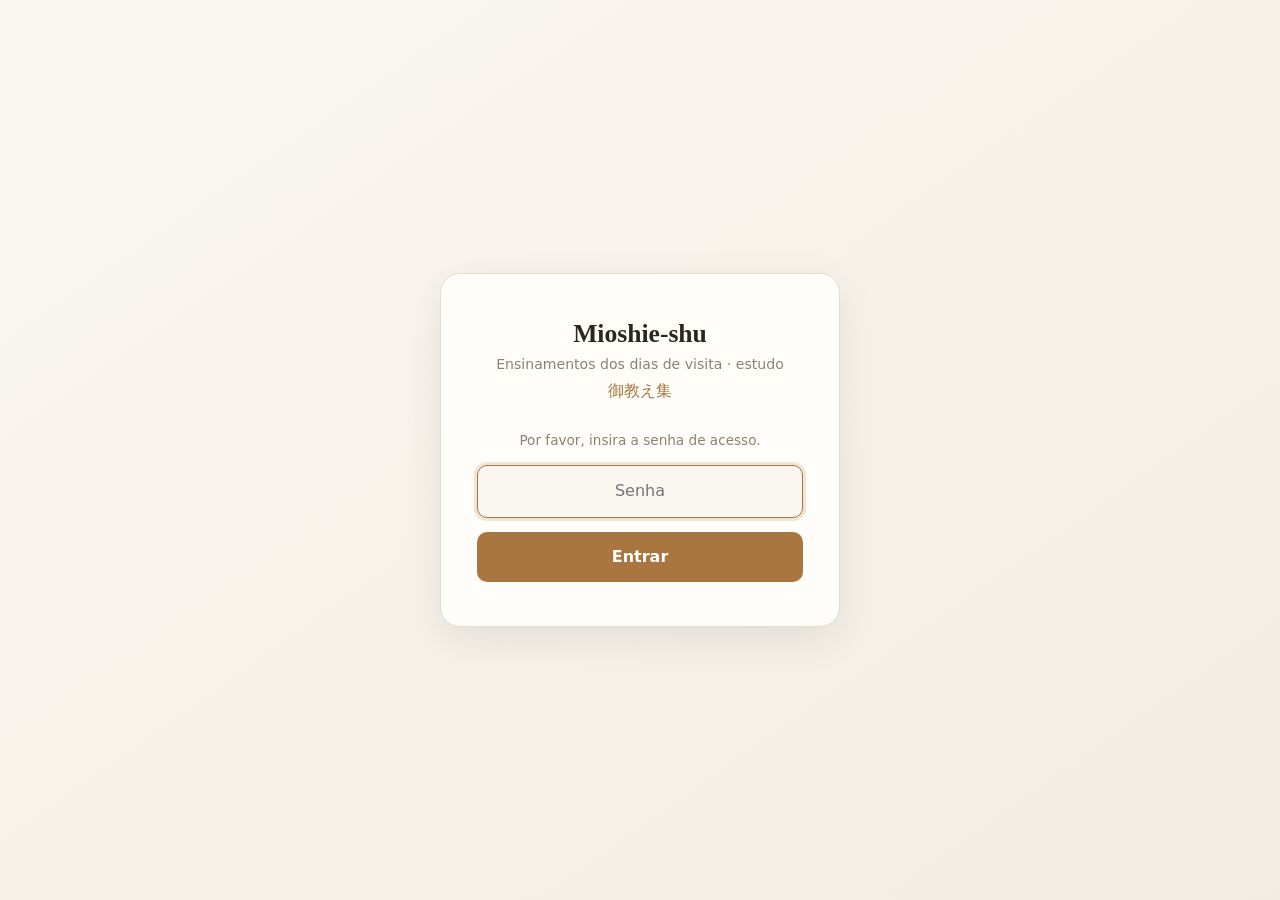
==== index.html @ a9a185d0 "Site de estudo do Mioshie-shu (1951–1954) Os 33 volumes organizados para leitura em sequência, por a" ====
<!doctype html>
<html lang="pt-BR">
<head>
<meta charset="utf-8">
<script>try{if(sessionStorage.getItem('mioshie_shu_auth')!=='925933144f0b01b062954b29d2dc665c63d5e15083d31d30e35536859bc1f787')location.replace('login.html?redirect='+encodeURIComponent(location.pathname.split('/').pop()+location.search+location.hash))}catch(e){location.replace('login.html')}</script>
<meta name="viewport" content="width=device-width, initial-scale=1">
<title>Mioshie-shu · Estudo</title>
<meta name="description" content="Ensinamentos dos dias de visita (Mioshie-shu, 1951–1954) organizados para estudo: em sequência, por assunto, por tipo e por palavra.">
<link rel="stylesheet" href="css/style.css">
</head>
<body>
<main>
  <section class="hero">
    <h1>Mioshie-shu · os ensinamentos dos dias de visita</h1>
    <p>Registros das palestras de Meishu-sama de 1951 a 1954, reunidos em 33 volumes. O original traz só a data de cada registro; aqui o mesmo texto pode ser lido na ordem original ou reunido por assunto, por tipo de ensinamento e por palavra.</p>
    <div class="numeros" id="numeros"></div>
  </section>

  <div class="modos">
    <a class="modo" href="leitura.html"><div class="ico">📜</div><h3>Em sequência</h3><p>Volume por volume, dia a dia, na ordem original do Zenshu.</p></a>
    <a class="modo" href="explorar.html"><div class="ico">🔎</div><h3>Explorar e buscar</h3><p>Filtre por assunto, tipo, data e volume, ou busque qualquer palavra.</p></a>
    <a class="modo" href="macro.html"><div class="ico">▦</div><h3>Visão macro</h3><p>Onde cada assunto aparece ao longo dos meses: o mapa de todo o material.</p></a>
    <a class="modo" href="artigos.html"><div class="ico">📰</div><h3>Artigos lidos</h3><p>Os ensaios lidos nos dias de visita e todos os dias em que foram comentados.</p></a>
  </div>

  <h2>Por assunto</h2>
  <div id="temas"></div>

  <h2>Por tipo de ensinamento</h2>
  <div class="formatos-grid" id="formatos"></div>

  <h2>Outras formas de entrar</h2>
  <div class="modos">
    <a class="modo" href="calendario.html"><h3>Calendário</h3><p>Todos os dias registrados, de agosto de 1951 a abril de 1954.</p></a>
    <a class="modo" href="glossario.html"><h3>Glossário</h3><p>Termos como Johrei, Shinsenkyo e Izunome, com os trechos onde aparecem.</p></a>
  </div>
</main>
<footer class="rodape-site">Títulos de cada trecho (§) são editoriais, criados na tradução; o original registra apenas a data.</footer>
<script src="js/common.js"></script>
<script>
MS.cabecalho('index.html');
MS.index().then(idx => {
  const dias = new Set(idx.trechos.map(t => t.d)).size;
  const lidos = idx.artigos.filter(a => a.lidos.length).length;
  document.getElementById('numeros').innerHTML = [
    [idx.trechos.length.toLocaleString('pt-BR'), 'trechos'], [dias, 'dias de visita'], [33, 'volumes'], [lidos, 'artigos lidos'],
  ].map(([n, r]) => `<div>${n}<span>${r}</span></div>`).join('');

  const conta = {};
  idx.trechos.forEach(t => t.tm.forEach(x => conta[x] = (conta[x] || 0) + 1));
  document.getElementById('temas').innerHTML = idx.grupos.map(g => `
    <div class="grupo-temas g-${g.id}"><h3 style="color:var(--cor)">${MS.esc(g.nome)}</h3>
      <div class="lista-temas">${idx.temas.filter(t => t.grupo === g.id).map(t => `
        <a class="tema-card" href="explorar.html?tema=${t.id}" title="${MS.esc(t.descricao)}">
          <span>${MS.esc(t.nome)}</span><small>${conta[t.id] || 0}</small></a>`).join('')}
      </div></div>`).join('');

  const cf = {};
  idx.trechos.forEach(t => t.f.forEach(x => cf[x] = (cf[x] || 0) + 1));
  document.getElementById('formatos').innerHTML = idx.formatos.map(f => `
    <a class="modo" href="explorar.html?fmt=${f.id}"><h3>${MS.esc(f.nome)} <span class="muted small">${cf[f.id] || 0}</span></h3><p>${MS.esc(f.descricao)}</p></a>`).join('');
});
</script>
</body>
</html>
---- css/style.css ----
:root {
  --bg: #faf7f1;
  --bg-2: #f2ede3;
  --card: #fffdf9;
  --ink: #2a2622;
  --ink-2: #5d554c;
  --ink-3: #8b8174;
  --line: #e4dccd;
  --accent: #6b4f2a;
  --accent-2: #a8763e;
  --accent-soft: #f1e6d3;
  --link: #7a4d16;
  --mark: #fbe7a1;
  --g-saude: #2f7d6d;
  --g-espiritual: #6a4c93;
  --g-obra: #b0662b;
  --g-mundo: #3b6aa0;
  --heat: 168, 118, 62;
  --shadow: 0 1px 2px rgba(60, 40, 10, .06), 0 4px 16px rgba(60, 40, 10, .05);
  --serif: "Iowan Old Style", "Palatino Linotype", Palatino, Georgia, "Noto Serif JP", serif;
  --sans: system-ui, -apple-system, "Segoe UI", Roboto, "Noto Sans JP", sans-serif;
  --jp: "Noto Serif JP", "Yu Mincho", "Hiragino Mincho ProN", serif;
  color-scheme: light;
}
@media (prefers-color-scheme: dark) {
  :root:not([data-theme="light"]) {
    --bg: #1b1916; --bg-2: #24211d; --card: #221f1b; --ink: #ece5d8; --ink-2: #bfb5a5; --ink-3: #8f8676;
    --line: #3a352e; --accent: #d9b27c; --accent-2: #e0a860; --accent-soft: #3a2f22; --link: #e6bd83;
    --mark: #6b5415; --g-saude: #62b8a5; --g-espiritual: #b095d8; --g-obra: #e59b5c; --g-mundo: #7fa8d8;
    --heat: 224, 168, 96; --shadow: 0 1px 2px rgba(0, 0, 0, .3); color-scheme: dark;
  }
}
:root[data-theme="dark"] {
  --bg: #1b1916; --bg-2: #24211d; --card: #221f1b; --ink: #ece5d8; --ink-2: #bfb5a5; --ink-3: #8f8676;
  --line: #3a352e; --accent: #d9b27c; --accent-2: #e0a860; --accent-soft: #3a2f22; --link: #e6bd83;
  --mark: #6b5415; --g-saude: #62b8a5; --g-espiritual: #b095d8; --g-obra: #e59b5c; --g-mundo: #7fa8d8;
  --heat: 224, 168, 96; --shadow: 0 1px 2px rgba(0, 0, 0, .3); color-scheme: dark;
}

* { box-sizing: border-box; }
html { -webkit-text-size-adjust: 100%; }
body { margin: 0; background: var(--bg); color: var(--ink); font: 16px/1.55 var(--sans); }
a { color: var(--link); text-decoration: none; }
a:hover { text-decoration: underline; }
button, input, select { font: inherit; color: inherit; }
mark { background: var(--mark); color: inherit; border-radius: 2px; padding: 0 1px; }
.muted { color: var(--ink-3); }
.small { font-size: .85rem; }
[hidden] { display: none !important; }

/* ---------- cabeçalho ---------- */
.topo { position: sticky; top: 0; z-index: 20; background: color-mix(in srgb, var(--bg) 92%, transparent);
  backdrop-filter: blur(8px); border-bottom: 1px solid var(--line); }
.topo-in { max-width: 1180px; margin: 0 auto; padding: 10px 16px; display: flex; align-items: center; gap: 18px; }
.marca { font-family: var(--serif); font-size: 1.2rem; color: var(--ink); white-space: nowrap; }
.marca b { color: var(--accent); font-weight: 600; }
.nav { display: flex; gap: 4px; flex-wrap: wrap; flex: 1; }
.nav a { padding: 6px 10px; border-radius: 8px; color: var(--ink-2); font-size: .93rem; }
.nav a:hover { background: var(--bg-2); text-decoration: none; }
.nav a.ativo { background: var(--accent-soft); color: var(--accent); }
.tema-btn { border: 1px solid var(--line); background: var(--card); border-radius: 8px; padding: 5px 9px; cursor: pointer; }
.menu-btn { display: none; border: 1px solid var(--line); background: var(--card); border-radius: 8px; padding: 5px 10px; }
@media (max-width: 760px) {
  .menu-btn { display: block; }
  .topo-in { flex-wrap: wrap; }
  .nav { display: none; order: 3; flex-basis: 100%; }
  .nav.aberto { display: flex; }
  .marca { flex: 1; }
}

main { max-width: 1180px; margin: 0 auto; padding: 24px 16px 80px; }
h1, h2, h3 { font-family: var(--serif); font-weight: 600; line-height: 1.25; }
h1 { font-size: 1.9rem; margin: .2em 0 .4em; }
h2 { font-size: 1.35rem; margin: 1.6em 0 .6em; }

/* ---------- início ---------- */
.hero { padding: 28px 0 8px; }
.hero p { max-width: 720px; color: var(--ink-2); font-size: 1.05rem; }
.numeros { display: flex; gap: 28px; flex-wrap: wrap; margin: 18px 0 8px; }
.numeros div { font-family: var(--serif); font-size: 1.8rem; color: var(--accent); }
.numeros span { display: block; font: .8rem var(--sans); color: var(--ink-3); text-transform: uppercase; letter-spacing: .06em; }
.modos { display: grid; grid-template-columns: repeat(auto-fill, minmax(230px, 1fr)); gap: 14px; margin: 18px 0; }
.modo { background: var(--card); border: 1px solid var(--line); border-radius: 14px; padding: 18px; box-shadow: var(--shadow);
  color: var(--ink); display: block; transition: transform .12s; }
.modo:hover { text-decoration: none; transform: translateY(-2px); border-color: var(--accent-2); }
.modo h3 { margin: 0 0 6px; font-size: 1.12rem; }
.modo p { margin: 0; color: var(--ink-2); font-size: .92rem; }
.modo .ico { font-size: 1.4rem; margin-bottom: 6px; }
.grupo-temas { margin-bottom: 18px; }
.grupo-temas h3 { font: 600 .8rem var(--sans); text-transform: uppercase; letter-spacing: .08em; margin: 0 0 8px; }
.lista-temas { display: grid; grid-template-columns: repeat(auto-fill, minmax(250px, 1fr)); gap: 8px; }
.tema-card { display: flex; justify-content: space-between; align-items: center; gap: 10px; background: var(--card);
  border: 1px solid var(--line); border-left: 4px solid var(--cor, var(--accent)); border-radius: 10px; padding: 10px 12px; color: var(--ink); }
.tema-card:hover { text-decoration: none; background: var(--bg-2); }
.tema-card small { color: var(--ink-3); }
.formatos-grid { display: grid; grid-template-columns: repeat(auto-fill, minmax(260px, 1fr)); gap: 10px; }

/* ---------- chips ---------- */
.chip { display: inline-flex; align-items: center; gap: 4px; font-size: .78rem; padding: 2px 9px; border-radius: 999px;
  background: color-mix(in srgb, var(--cor, var(--accent)) 12%, transparent); color: var(--cor, var(--accent));
  border: 1px solid color-mix(in srgb, var(--cor, var(--accent)) 30%, transparent); white-space: nowrap; }
a.chip:hover { text-decoration: none; background: color-mix(in srgb, var(--cor, var(--accent)) 22%, transparent); }
.chip.fmt { --cor: var(--ink-2); }
.chip.kw { --cor: var(--ink-3); }
.chip.x { cursor: pointer; }
.chips { display: flex; flex-wrap: wrap; gap: 5px; }
.g-saude { --cor: var(--g-saude); } .g-espiritual { --cor: var(--g-espiritual); }
.g-obra { --cor: var(--g-obra); } .g-mundo { --cor: var(--g-mundo); }

/* ---------- explorar ---------- */
.explorar { display: grid; grid-template-columns: 270px 1fr; gap: 24px; align-items: start; }
.filtros { position: sticky; top: 70px; max-height: calc(100vh - 90px); overflow: auto; background: var(--card);
  border: 1px solid var(--line); border-radius: 14px; padding: 14px; }
.filtros h4 { font: 600 .75rem var(--sans); text-transform: uppercase; letter-spacing: .08em; color: var(--ink-3); margin: 14px 0 6px; }
.filtros h4:first-child { margin-top: 0; }
.filtros label { display: flex; align-items: center; gap: 7px; font-size: .9rem; padding: 2px 0; cursor: pointer; }
.filtros label .n { margin-left: auto; color: var(--ink-3); font-size: .78rem; }
.filtros select { width: 100%; padding: 6px; border-radius: 8px; border: 1px solid var(--line); background: var(--bg); }
.busca { display: flex; gap: 8px; margin-bottom: 12px; }
.busca input { flex: 1; padding: 11px 14px; border: 1px solid var(--line); border-radius: 12px; background: var(--card); font-size: 1.02rem; }
.busca input:focus { outline: 2px solid var(--accent-2); outline-offset: 1px; }
.barra-res { display: flex; align-items: center; gap: 10px; flex-wrap: wrap; margin: 8px 0 14px; }
.barra-res .conta { font-weight: 600; }
.barra-res select { padding: 5px 8px; border-radius: 8px; border: 1px solid var(--line); background: var(--card); }
.seg { display: inline-flex; border: 1px solid var(--line); border-radius: 10px; overflow: hidden; margin-left: auto; }
.seg button { border: 0; background: var(--card); padding: 6px 12px; cursor: pointer; font-size: .88rem; }
.seg button.on { background: var(--accent-soft); color: var(--accent); }
.filtros-btn { display: none; }
@media (max-width: 860px) {
  .explorar { grid-template-columns: 1fr; }
  .filtros { position: static; max-height: none; display: none; }
  .filtros.aberto { display: block; }
  .filtros-btn { display: inline-block; border: 1px solid var(--line); background: var(--card); border-radius: 10px; padding: 6px 12px; }
}
.res { background: var(--card); border: 1px solid var(--line); border-radius: 12px; padding: 13px 15px; margin-bottom: 10px; }
.res .meta { display: flex; gap: 8px; align-items: center; flex-wrap: wrap; font-size: .82rem; color: var(--ink-3); margin-bottom: 4px; }
.res h3 { margin: 0 0 4px; font-size: 1.05rem; }
.res h3 a { color: var(--ink); }
.res .trecho-txt { font-family: var(--serif); color: var(--ink-2); font-size: .95rem; margin: 4px 0 8px; }
.mini-linha { display: flex; align-items: flex-end; gap: 2px; height: 46px; margin: 4px 0 2px; }
.mini-linha i { flex: 1; background: rgb(var(--heat)); border-radius: 2px 2px 0 0; min-height: 1px; opacity: .85; }
.mini-eixo { display: flex; justify-content: space-between; font-size: .7rem; color: var(--ink-3); }
.painel { background: var(--card); border: 1px solid var(--line); border-radius: 12px; padding: 12px 15px; margin-bottom: 14px; }
.mais { display: block; margin: 16px auto; border: 1px solid var(--line); background: var(--card); padding: 9px 18px; border-radius: 10px; cursor: pointer; }

/* ---------- leitura ---------- */
.leitura { display: grid; grid-template-columns: 250px minmax(0, 1fr); gap: 32px; align-items: start; }
.indice-vol { position: sticky; top: 70px; max-height: calc(100vh - 90px); overflow: auto; font-size: .88rem; }
.indice-vol .vols { display: flex; gap: 6px; margin-bottom: 10px; align-items: center; }
.indice-vol .vols select { flex: 1; padding: 5px; border-radius: 8px; border: 1px solid var(--line); background: var(--card); }
.indice-vol .dia { font-weight: 600; color: var(--ink-2); margin: 12px 0 4px; }
.indice-vol a { display: block; color: var(--ink-3); padding: 2px 0 2px 8px; border-left: 2px solid transparent; line-height: 1.35; }
.indice-vol a.atual { color: var(--accent); border-left-color: var(--accent); }
@media (max-width: 860px) {
  .leitura { grid-template-columns: 1fr; }
  .indice-vol { position: static; max-height: 260px; border: 1px solid var(--line); border-radius: 12px; padding: 10px; background: var(--card); }
}
.texto { max-width: 720px; font-family: var(--serif); font-size: 1.1rem; line-height: 1.75; }
.cab-vol { font-family: var(--sans); color: var(--ink-3); font-size: .9rem; }
.dia-sep { font-family: var(--serif); font-size: 1.35rem; color: var(--accent); margin: 2.2em 0 .6em; padding-bottom: 6px;
  border-bottom: 1px solid var(--line); scroll-margin-top: 80px; }
.dia-sep small { font: .85rem var(--sans); color: var(--ink-3); margin-left: 8px; }
.trecho { scroll-margin-top: 80px; padding: 2px 0 10px; border-radius: 8px; }
.trecho.foco { background: color-mix(in srgb, var(--accent-soft) 60%, transparent); box-shadow: 0 0 0 10px color-mix(in srgb, var(--accent-soft) 60%, transparent); }
.marcador { font-family: var(--sans); display: flex; align-items: baseline; gap: 8px; flex-wrap: wrap; margin: 1.4em 0 .3em; }
.marcador .tit { font-size: .92rem; font-weight: 600; color: var(--ink-2); }
.marcador .tit::before { content: "§ "; color: var(--ink-3); }
.marcador .edit { font-size: .7rem; color: var(--ink-3); border: 1px dashed var(--line); border-radius: 6px; padding: 0 5px; }
.trecho p { margin: 0 0 .9em; }
.trecho p.q, .trecho p.a, .trecho p.label { font: 600 .82rem var(--sans); text-transform: uppercase; letter-spacing: .06em; margin: 1.1em 0 .3em; }
.trecho p.q { color: var(--g-mundo); }
.trecho p.a { color: var(--g-saude); }
.trecho p.label { color: var(--ink-3); }
.trecho .bloco-q { border-left: 3px solid color-mix(in srgb, var(--g-mundo) 40%, transparent); padding-left: 14px; color: var(--ink-2); font-size: 1.02rem; }
.ref { font-family: var(--sans); font-size: .92rem; background: var(--accent-soft); border-radius: 10px; padding: 9px 12px; margin: .6em 0 1em; }
.ref button { margin-left: 6px; border: 1px solid var(--accent-2); background: var(--card); color: var(--accent); border-radius: 8px; padding: 2px 10px; cursor: pointer; font-size: .85rem; }
.ref button:hover { background: var(--accent-2); color: #fff; }
.rodape-trecho { font-family: var(--sans); display: flex; flex-wrap: wrap; gap: 6px; align-items: center; font-size: .82rem; color: var(--ink-3); margin-top: .2em; }
.rodape-trecho .data-orig { margin-right: 4px; }
details.rel { font-family: var(--sans); font-size: .88rem; margin: 6px 0 4px; }
details.rel summary { cursor: pointer; color: var(--ink-3); }
details.rel ul { margin: 6px 0; padding-left: 18px; }
details.rel li { margin: 3px 0; }
.nav-vol { display: flex; justify-content: space-between; margin-top: 40px; font-family: var(--sans); }
.aviso { font: .82rem var(--sans); color: #9a5b12; background: color-mix(in srgb, #f0b35a 16%, transparent); border-radius: 8px; padding: 3px 8px; }

/* ---------- gaveta de artigo ---------- */
.gaveta { position: fixed; inset: 0 0 0 auto; width: min(640px, 100vw); background: var(--card); border-left: 1px solid var(--line);
  box-shadow: -8px 0 30px rgba(0, 0, 0, .15); z-index: 50; transform: translateX(100%); transition: transform .2s; display: flex; flex-direction: column; }
.gaveta.aberta { transform: none; }
.gaveta header { display: flex; align-items: center; gap: 8px; padding: 12px 16px; border-bottom: 1px solid var(--line); }
.gaveta header h3 { margin: 0; flex: 1; font-size: 1.05rem; }
.gaveta .corpo { overflow: auto; padding: 16px 20px 40px; }
.fechar { border: 0; background: none; font-size: 1.4rem; cursor: pointer; color: var(--ink-3); }
.fundo { position: fixed; inset: 0; background: rgba(0, 0, 0, .25); z-index: 40; }
.artigo-txt { font-family: var(--serif); font-size: 1.05rem; line-height: 1.75; }
.artigo-txt.jp { font-family: var(--jp); line-height: 1.95; }
.artigo-txt p { margin: 0 0 .9em; }
.lang { display: inline-flex; border: 1px solid var(--line); border-radius: 8px; overflow: hidden; }
.lang button { border: 0; background: var(--card); padding: 3px 10px; cursor: pointer; font-size: .85rem; }
.lang button.on { background: var(--accent-soft); color: var(--accent); }
.complemento { border-top: 1px dashed var(--line); margin-top: 1.4em; padding-top: 1em; }
.complemento h4 { font-family: var(--serif); margin: 0 0 .6em; }

/* ---------- mapa (visão macro) ---------- */
.mapa-wrap { overflow-x: auto; background: var(--card); border: 1px solid var(--line); border-radius: 14px; padding: 14px; }
table.mapa { border-collapse: separate; border-spacing: 2px; font-size: .78rem; }
table.mapa th { font-weight: 500; color: var(--ink-3); white-space: nowrap; }
table.mapa thead th { writing-mode: vertical-rl; transform: rotate(180deg); height: 58px; text-align: left; padding: 2px 0; }
table.mapa tbody th { text-align: right; padding-right: 8px; color: var(--ink-2); position: sticky; left: 0; background: var(--card); }
table.mapa tbody th a { color: inherit; }
table.mapa td { width: 22px; height: 22px; min-width: 22px; border-radius: 4px; text-align: center; cursor: pointer;
  background: rgba(var(--heat), var(--a, 0)); color: transparent; }
table.mapa td.zero { background: var(--bg-2); cursor: default; }
table.mapa td:not(.zero):hover { outline: 2px solid var(--accent); color: var(--ink); }
table.mapa td.total { background: none; color: var(--ink-3); cursor: default; width: auto; padding: 0 6px; }
table.mapa .ano-ini { border-left: 2px solid var(--line); }
.legenda { display: flex; align-items: center; gap: 6px; font-size: .8rem; color: var(--ink-3); margin: 10px 0 0; }
.legenda i { width: 18px; height: 12px; border-radius: 3px; background: rgba(var(--heat), var(--a)); display: inline-block; }
.dica { position: fixed; pointer-events: none; background: var(--ink); color: var(--bg); padding: 6px 9px; border-radius: 8px; font-size: .8rem; z-index: 60; max-width: 260px; }

/* ---------- calendário ---------- */
.anos { display: grid; gap: 22px; }
.meses { display: grid; grid-template-columns: repeat(auto-fill, minmax(230px, 1fr)); gap: 12px; }
.mes { background: var(--card); border: 1px solid var(--line); border-radius: 12px; padding: 10px 12px; }
.mes h4 { margin: 0 0 6px; font-family: var(--serif); font-weight: 600; display: flex; justify-content: space-between; }
.mes h4 small { font: .78rem var(--sans); color: var(--ink-3); }
.dias { display: grid; grid-template-columns: repeat(7, 1fr); gap: 3px; font-size: .78rem; text-align: center; }
.dias span { padding: 4px 0; color: var(--ink-3); opacity: .45; }
.dias a { padding: 4px 0; border-radius: 6px; background: rgba(var(--heat), var(--a)); color: var(--ink); font-weight: 600; }
.dias a:hover { outline: 2px solid var(--accent); text-decoration: none; }

/* ---------- glossário / artigos ---------- */
.gloss { display: grid; grid-template-columns: repeat(auto-fill, minmax(300px, 1fr)); gap: 10px; }
.gloss .item { background: var(--card); border: 1px solid var(--line); border-radius: 12px; padding: 12px 14px; }
.gloss .item h3 { margin: 0 0 4px; font-size: 1.05rem; display: flex; justify-content: space-between; gap: 8px; }
.gloss .item p { margin: 0 0 6px; color: var(--ink-2); font-size: .92rem; }
.filtro-simples { padding: 9px 12px; border: 1px solid var(--line); border-radius: 10px; background: var(--card); width: min(420px, 100%); margin-bottom: 14px; }
.lista-artigos .res h3 small { font-weight: 400; color: var(--ink-3); font-family: var(--jp); margin-left: 6px; }
.artigo-pagina { display: grid; grid-template-columns: minmax(0, 1fr) 280px; gap: 32px; }
@media (max-width: 860px) { .artigo-pagina { grid-template-columns: 1fr; } }
.lidos { font-size: .9rem; }
.lidos li { margin: 6px 0; }
.carregando { color: var(--ink-3); padding: 30px 0; text-align: center; }
.rodape-site { text-align: center; color: var(--ink-3); font-size: .8rem; padding: 30px 16px; border-top: 1px solid var(--line); }
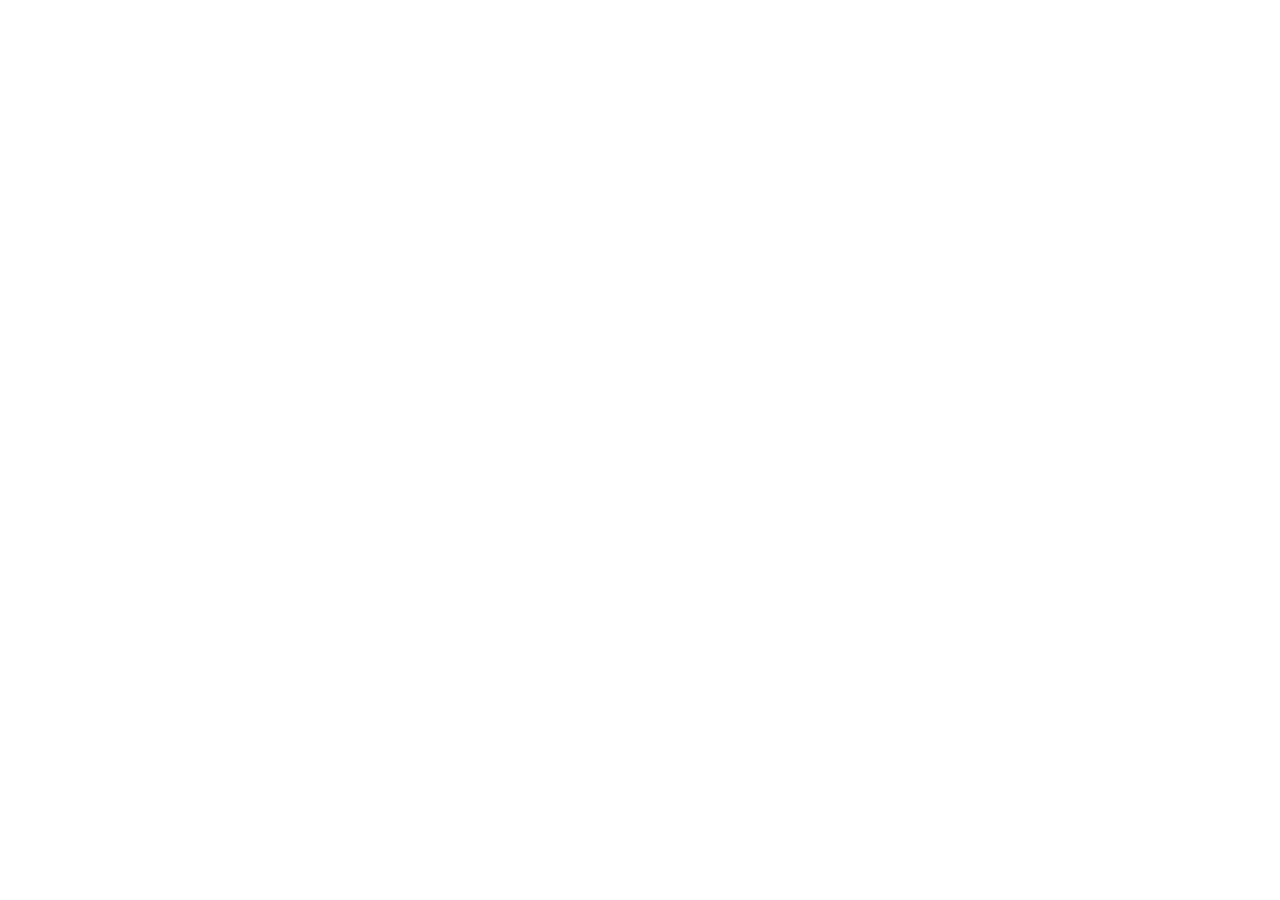
==== commit d92431f7: "Redireciona para HTTPS fora do localhost O login usa crypto.subtle, que o navegador só libera em con" ====
--- a/index.html
+++ b/index.html
@@ -2,7 +2,7 @@
 <html lang="pt-BR">
 <head>
 <meta charset="utf-8">
-<script>try{if(sessionStorage.getItem('mioshie_shu_auth')!=='925933144f0b01b062954b29d2dc665c63d5e15083d31d30e35536859bc1f787')location.replace('login.html?redirect='+encodeURIComponent(location.pathname.split('/').pop()+location.search+location.hash))}catch(e){location.replace('login.html')}</script>
+<script>if(location.protocol==='http:'&&!/^(localhost|127\.|\[::1\])/.test(location.hostname))location.replace('https:'+location.href.slice(5));try{if(sessionStorage.getItem('mioshie_shu_auth')!=='925933144f0b01b062954b29d2dc665c63d5e15083d31d30e35536859bc1f787')location.replace('login.html?redirect='+encodeURIComponent(location.pathname.split('/').pop()+location.search+location.hash))}catch(e){location.replace('login.html')}</script>
 <meta name="viewport" content="width=device-width, initial-scale=1">
 <title>Mioshie-shu · Estudo</title>
 <meta name="description" content="Ensinamentos dos dias de visita (Mioshie-shu, 1951–1954) organizados para estudo: em sequência, por assunto, por tipo e por palavra.">
